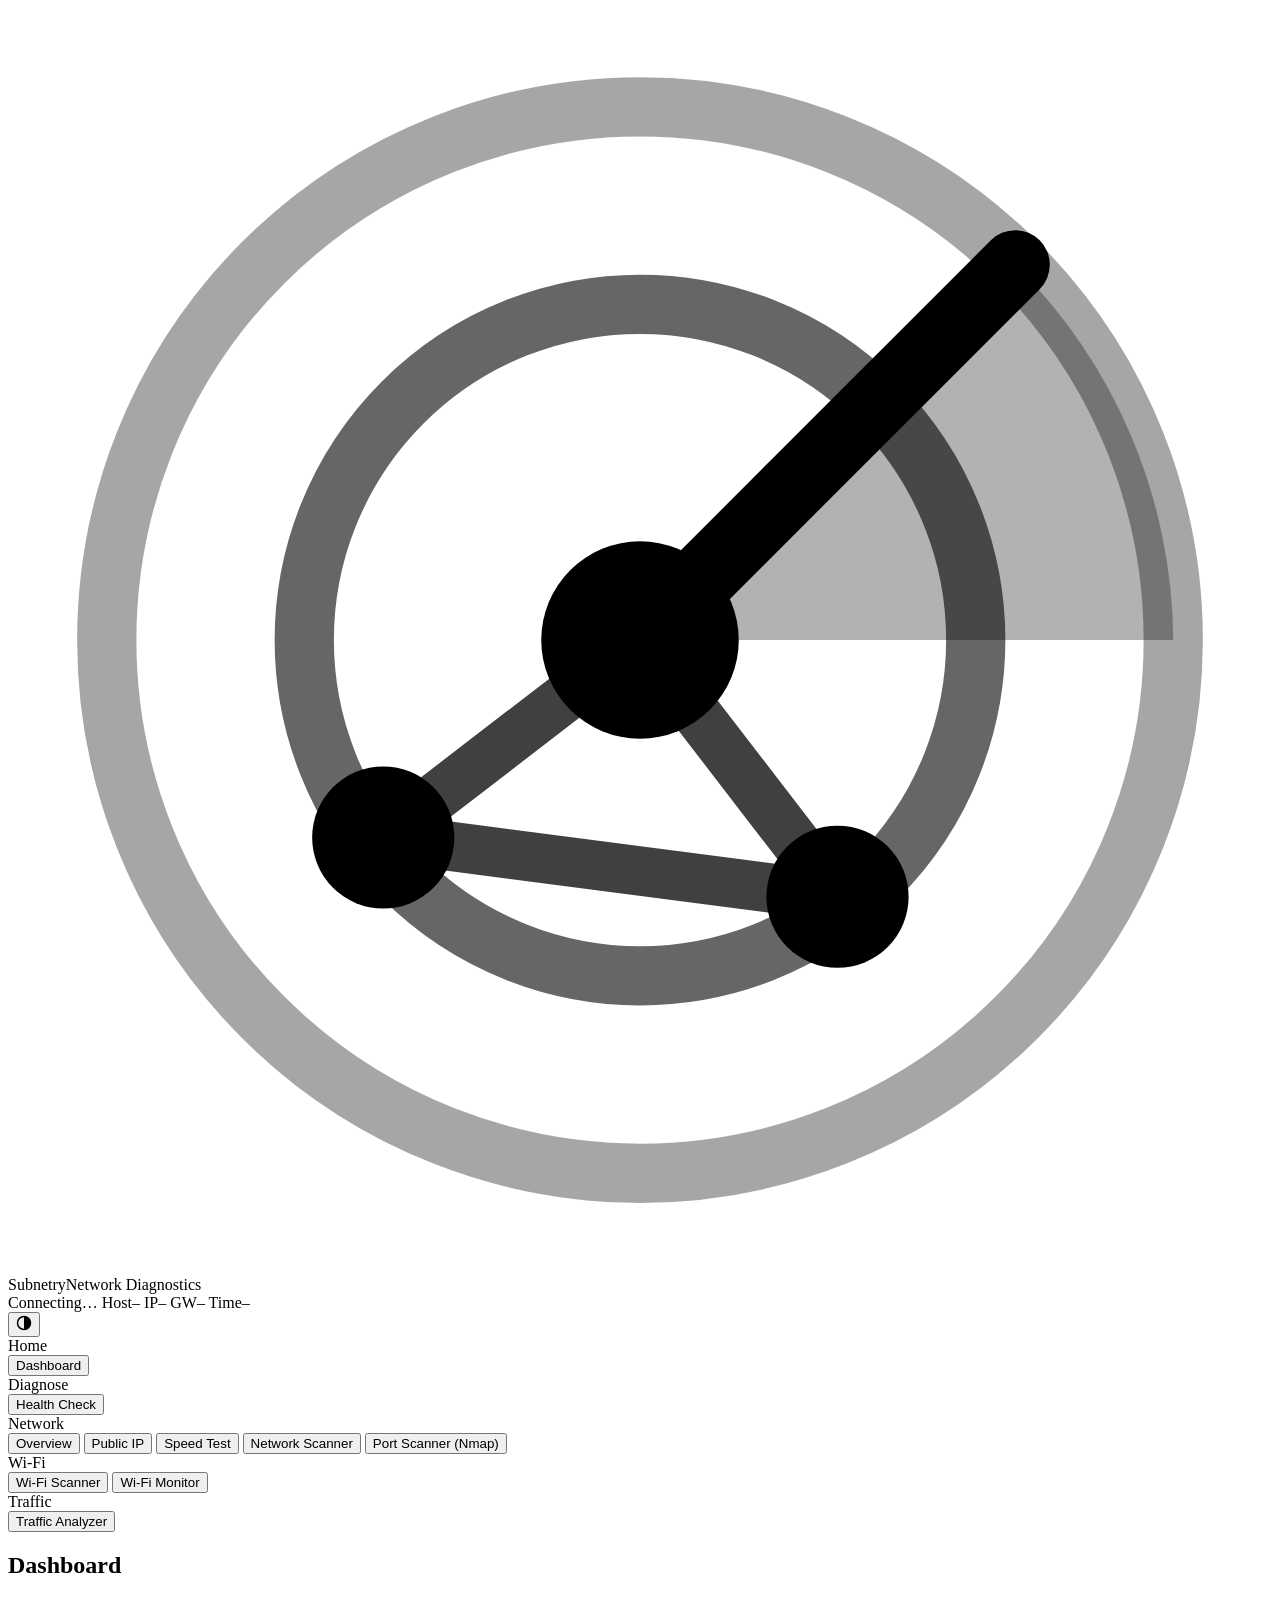
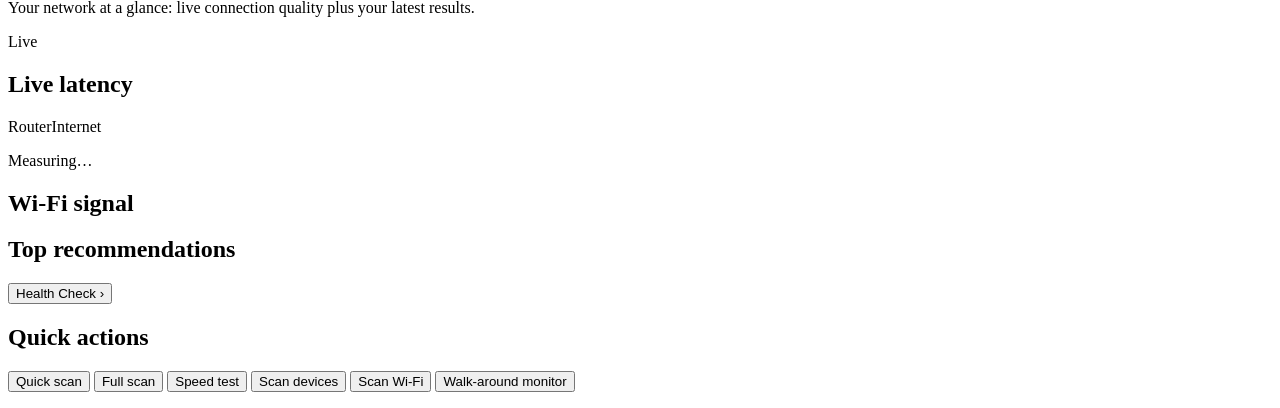
==== subnetry/static/index.html @ 168dc3af "Rename the app from NetApp to Subnetry - Package netapp/ -> subnetry/ (`python -m subnetry`), all UI" ====
<!doctype html>
<html lang="en">
<head>
  <meta charset="utf-8">
  <meta name="viewport" content="width=device-width, initial-scale=1">
  <title>Subnetry</title>
  <link rel="icon" href="/static/brand/icon.svg" type="image/svg+xml">
  <link rel="icon" href="/static/brand/favicon-32.png" sizes="32x32" type="image/png">
  <link rel="apple-touch-icon" href="/static/brand/apple-touch-icon.png">
  <meta name="theme-color" content="#060a12">
  <link rel="stylesheet" href="/static/styles.css">
</head>
<body>
  <header class="topbar">
    <div class="brand"><svg class="brand-logo" xmlns="http://www.w3.org/2000/svg" viewBox="0 0 64 64" fill="none" aria-hidden="true">
  <circle cx="32" cy="32" r="27" stroke="currentColor" stroke-width="3" stroke-opacity=".35"/>
  <circle cx="32" cy="32" r="17" stroke="currentColor" stroke-width="3" stroke-opacity=".6"/>
  <path d="M32 32 L59 32 A27 27 0 0 0 51 13 Z" fill="currentColor" fill-opacity=".3"/>
  <line x1="32" y1="32" x2="51" y2="13" stroke="currentColor" stroke-width="3.5" stroke-linecap="round"/>
  <path d="M32 32 L19 42 L42 45 Z" stroke="currentColor" stroke-width="2.5" stroke-linejoin="round" stroke-opacity=".75"/>
  <circle cx="19" cy="42" r="3.6" fill="currentColor"/>
  <circle cx="42" cy="45" r="3.6" fill="currentColor"/>
  <circle cx="32" cy="32" r="5" fill="currentColor"/>
</svg>Subnetry<span class="brand-sub">Network Diagnostics</span></div>
    <div class="sys-strip" aria-label="System status">
      <span class="sys-item"><span class="sys-dot" id="sys-dot"></span><span id="sys-state">Connecting…</span></span>
      <span class="sys-item hide-sm"><span class="sys-key">Host</span><span id="sys-host">–</span></span>
      <span class="sys-item hide-sm"><span class="sys-key">IP</span><span id="sys-ip">–</span></span>
      <span class="sys-item hide-md"><span class="sys-key">GW</span><span id="sys-gw">–</span></span>
      <span class="sys-item hide-sm"><span class="sys-key">Time</span><span id="sys-clock">–</span></span>
    </div>
    <button class="theme-toggle" id="theme-toggle" title="Toggle light/dark theme" aria-label="Toggle theme"><svg width="16" height="16" viewBox="0 0 16 16" aria-hidden="true"><circle cx="8" cy="8" r="6.5" fill="none" stroke="currentColor" stroke-width="1.5"/><path d="M8 1.5a6.5 6.5 0 0 1 0 13z" fill="currentColor"/></svg></button>
  </header>

  <div class="layout">
  <aside class="sidebar">
    <nav class="tabs" role="tablist" aria-label="Tools">
      <div class="nav-group">Home</div>
      <button role="tab" data-tab="dashboard">Dashboard</button>
      <div class="nav-group">Diagnose</div>
      <button role="tab" data-tab="health">Health Check</button>
      <div class="nav-group">Network</div>
      <button role="tab" data-tab="overview">Overview</button>
      <button role="tab" data-tab="ip">Public IP</button>
      <button role="tab" data-tab="speed">Speed Test</button>
      <button role="tab" data-tab="scan">Network Scanner</button>
      <button role="tab" data-tab="nmap">Port Scanner (Nmap)</button>
      <div class="nav-group">Wi-Fi</div>
      <button role="tab" data-tab="wifi">Wi-Fi Scanner</button>
      <button role="tab" data-tab="monitor">Wi-Fi Monitor</button>
      <div class="nav-group">Traffic</div>
      <button role="tab" data-tab="traffic">Traffic Analyzer</button>
    </nav>
  </aside>

  <main>
    <div class="crumb" id="crumb" aria-hidden="true"></div>
    <!-- Dashboard ----------------------------------------------------------------->
    <section id="tab-dashboard" class="panel" role="tabpanel">
      <div class="panel-head">
        <div>
          <h1>Dashboard</h1>
          <p class="muted">Your network at a glance: live connection quality plus your latest results.</p>
        </div>
        <div class="live-pill" id="dash-live"><span class="sys-dot"></span><span>Live</span></div>
      </div>
      <div class="tiles dash-tiles" id="dash-tiles"></div>
      <div class="dash-grid">
        <div class="card">
          <div class="card-head">
            <h2>Live latency</h2>
            <div class="legend"><span><i class="key key-1"></i>Router</span><span><i class="key key-2"></i>Internet</span></div>
          </div>
          <div class="chart" id="dash-latency"></div>
          <p class="sub chart-note" id="dash-latency-note">Measuring…</p>
        </div>
        <div class="card">
          <div class="card-head"><h2>Wi-Fi signal</h2><span class="sub" id="dash-wifi-name"></span></div>
          <div class="dial" id="dash-dial"></div>
        </div>
      </div>
      <div class="dash-grid">
        <div class="card">
          <div class="card-head"><h2>Top recommendations</h2><button class="link" type="button" data-goto="health">Health Check ›</button></div>
          <div id="dash-recs"></div>
        </div>
        <div class="card">
          <div class="card-head"><h2>Quick actions</h2></div>
          <div class="quick-actions">
            <button class="btn primary" type="button" data-action="quick">Quick scan</button>
            <button class="btn" type="button" data-action="full">Full scan</button>
            <button class="btn" type="button" data-action="speed">Speed test</button>
            <button class="btn" type="button" data-action="scan">Scan devices</button>
            <button class="btn" type="button" data-action="wifi">Scan Wi-Fi</button>
            <button class="btn" type="button" data-action="monitor">Walk-around monitor</button>
          </div>
          <dl class="facts" id="dash-facts"></dl>
        </div>
      </div>
    </section>

    <!-- Health check -------------------------------------------------------------->
    <section id="tab-health" class="panel" role="tabpanel" hidden>
      <div class="panel-head">
        <div>
          <h1>Health Check</h1>
          <p class="muted">Run a scan, then get a list of changes that will improve your network.</p>
        </div>
      </div>
      <div class="modes">
        <div class="mode-card">
          <h2>Quick scan</h2>
          <p class="muted">Internet speed test: download, upload, ping and jitter. About 25 seconds.</p>
          <button class="btn primary" data-diagnose="quick">Run quick scan</button>
        </div>
        <div class="mode-card">
          <h2>Full scan</h2>
          <p class="muted">Speed test, Wi-Fi signal &amp; channel analysis, device discovery and a security check of open ports.
            Takes 1–3 minutes. The report is saved automatically.</p>
          <button class="btn primary" data-diagnose="full">Run full scan</button>
        </div>
      </div>

      <div class="card" id="hc-progress" hidden>
        <div class="card-head"><h2 id="hc-progress-title">Scanning…</h2><span id="hc-radar"></span></div>
        <ol class="steps" id="hc-steps"></ol>
      </div>

      <div id="hc-results" hidden>
        <div class="tiles" id="hc-score"></div>
        <div class="card export">
          <div class="card-head">
            <h2>Export results</h2>
            <div class="export-buttons" id="hc-export"></div>
          </div>
          <p class="status" id="hc-saved"></p>
        </div>
        <h2>Recommendations</h2>
        <div class="filters" id="hc-filters" role="group" aria-label="Filter recommendations"></div>
        <div id="hc-recs"></div>
        <p class="muted" id="hc-details"></p>
      </div>
    </section>

    <!-- Overview ------------------------------------------------------------------>
    <section id="tab-overview" class="panel" role="tabpanel" hidden>
      <div class="panel-head">
        <div>
          <h1>Overview</h1>
          <p class="muted">This machine's network configuration.</p>
        </div>
        <button class="btn" id="overview-refresh">Refresh</button>
      </div>
      <div class="tiles" id="overview-tiles"></div>
      <h2>Interfaces</h2>
      <div class="table-wrap">
        <table>
          <thead><tr><th>Name</th><th>Status</th><th>IPv4</th><th>Network</th><th>MAC</th><th class="num">Link speed</th></tr></thead>
          <tbody id="iface-rows"></tbody>
        </table>
      </div>
    </section>

    <!-- Speed test ---------------------------------------------------------------->
    <section id="tab-speed" class="panel" role="tabpanel" hidden>
      <div class="panel-head">
        <div>
          <h1>Speed Test</h1>
          <p class="muted">Ping, jitter, download and upload, measured with Speedtest.net or Cloudflare.</p>
        </div>
      </div>
      <div class="card notice" id="sp-missing" hidden></div>
      <form class="toolbar" id="speed-form">
        <label>Engine <select id="sp-engine">
          <option value="ookla">Speedtest.net (Ookla)</option>
          <option value="cloudflare">Cloudflare</option>
        </select></label>
        <label id="sp-server-wrap">Server <select id="sp-server"><option value="">Closest server (automatic)</option></select></label>
        <button class="btn primary" id="speed-start" type="submit">Start test</button>
      </form>
      <p class="sub" id="sp-terms"></p>
      <div class="tiles">
        <div class="tile"><div class="tile-label">Ping</div><div class="tile-value"><span id="sp-ping">–</span><small>ms</small></div></div>
        <div class="tile"><div class="tile-label">Jitter</div><div class="tile-value"><span id="sp-jitter">–</span><small>ms</small></div></div>
        <div class="tile"><div class="tile-label"><i class="key key-1"></i>Download</div><div class="tile-value"><span id="sp-down">–</span><small>Mbps</small></div></div>
        <div class="tile"><div class="tile-label"><i class="key key-2"></i>Upload</div><div class="tile-value"><span id="sp-up">–</span><small>Mbps</small></div></div>
        <div class="tile" id="sp-loss-tile" hidden><div class="tile-label">Packet loss</div><div class="tile-value"><span id="sp-loss">–</span><small>%</small></div></div>
      </div>
      <p class="sub" id="sp-server-info"></p>
      <div class="card">
        <div class="card-head">
          <h2>Throughput</h2>
          <div class="legend"><span><i class="key key-1"></i>Download</span><span><i class="key key-2"></i>Upload</span></div>
        </div>
        <div class="speed-viz">
          <div class="dial" id="speed-dial"></div>
          <div class="chart" id="speed-chart"></div>
        </div>
        <p class="status" id="speed-status">Press <b>Start test</b> to begin. The test uses roughly 100–500 MB of data on a fast line.</p>
      </div>
    </section>

    <!-- Network scanner ----------------------------------------------------------->
    <section id="tab-scan" class="panel" role="tabpanel" hidden>
      <div class="panel-head">
        <div>
          <h1>Network Scanner</h1>
          <p class="muted">Find devices on your local network. Only scan networks you own or are allowed to test.</p>
        </div>
      </div>
      <form class="toolbar" id="scan-form">
        <label>Network <select id="scan-net"></select></label>
        <label>or CIDR <input id="scan-cidr" placeholder="192.168.1.0/24" spellcheck="false"></label>
        <label>Timeout <select id="scan-timeout"><option value="0.5">0.5 s</option><option value="1" selected>1 s</option><option value="2">2 s</option></select></label>
        <button class="btn primary" id="scan-start" type="submit">Scan</button>
      </form>
      <div class="progress" aria-hidden="true"><div id="scan-bar"></div></div>
      <div class="status-row"><span id="scan-radar"></span><p class="status" id="scan-status">Pick a network and press <b>Scan</b>.</p></div>
      <div class="table-wrap">
        <table>
          <thead><tr><th>IP address</th><th>Hostname</th><th>MAC</th><th>Detected by</th><th class="num">Response</th><th>Ports</th></tr></thead>
          <tbody id="scan-rows"></tbody>
        </table>
      </div>
    </section>

    <!-- Wi-Fi scanner ------------------------------------------------------------->
    <section id="tab-wifi" class="panel" role="tabpanel" hidden>
      <div class="panel-head">
        <div>
          <h1>Wi-Fi Scanner</h1>
          <p class="muted">Nearby access points, signal strength and channel congestion.</p>
        </div>
        <button class="btn primary" id="wifi-start">Scan</button>
      </div>
      <div class="card notice" id="wifi-location" hidden></div>
      <p class="status" id="wifi-status">Press <b>Scan</b> to list nearby networks.</p>
      <div class="tiles" id="wifi-recs"></div>
      <div class="grid-2" id="wifi-charts"></div>
      <div class="table-wrap">
        <table>
          <thead><tr><th>SSID</th><th>BSSID</th><th>Signal</th><th class="num">Channel</th><th>Band</th><th>Security</th></tr></thead>
          <tbody id="wifi-rows"></tbody>
        </table>
      </div>
    </section>

    <!-- Public IP ------------------------------------------------------------------>
    <section id="tab-ip" class="panel" role="tabpanel" hidden>
      <div class="panel-head">
        <div>
          <h1>Public IP</h1>
          <p class="muted">The address the internet sees for your connection, and who it belongs to.</p>
        </div>
        <button class="btn" id="ip-refresh">Refresh</button>
      </div>
      <p class="status" id="ip-status">Looking up your public IP…</p>
      <div class="tiles" id="ip-tiles"></div>
      <div class="card">
        <div class="card-head"><h2>Look up another IP address</h2></div>
        <form class="toolbar" id="ip-form">
          <label>IP address <input id="ip-query" placeholder="8.8.8.8" spellcheck="false"></label>
          <button class="btn primary" type="submit">Look up</button>
        </form>
        <p class="status" id="ip-lookup-status"></p>
        <div class="tiles" id="ip-lookup-tiles"></div>
      </div>
      <p class="muted small-print">Lookups use ipinfo.io (fallback: ipwho.is). IP location is approximate: it usually points
        to your ISP's nearest hub, not your home.</p>
    </section>

    <!-- Nmap ----------------------------------------------------------------------->
    <section id="tab-nmap" class="panel" role="tabpanel" hidden>
      <div class="panel-head">
        <div>
          <h1>Port Scanner (Nmap)</h1>
          <p class="muted">Find open ports and the software behind them using Nmap: on your LAN or on public addresses you own.
            Only scan systems you own or are allowed to test.</p>
        </div>
      </div>
      <div class="card notice" id="nmap-missing" hidden></div>
      <form class="toolbar" id="nmap-form">
        <label>Target <input id="nmap-target" placeholder="192.168.1.0/24, 203.0.113.7 or example.com" spellcheck="false"></label>
        <button class="btn" id="nmap-myip" type="button" title="Fill in this connection's public IP address">My public IP</button>
        <label>Scan type <select id="nmap-profile"></select></label>
        <label class="check"><input type="checkbox" id="nmap-os"> OS detection <span class="sub" id="nmap-os-note"></span></label>
        <label class="check"><input type="checkbox" id="nmap-scripts"> Default scripts</label>
        <label class="check" id="nmap-auth-wrap" hidden><input type="checkbox" id="nmap-auth"> I own this or have permission to scan it</label>
        <button class="btn primary" id="nmap-start" type="submit">Run Nmap</button>
        <button class="btn" id="nmap-stop" type="button" hidden>Stop</button>
      </form>
      <p class="sub" id="nmap-profile-desc"></p>
      <p class="sub" id="nmap-public-note" hidden>Public target: scanning from inside your own network can show more than the
        internet sees, because some routers loop the request back internally. To see exactly what's exposed, scan from
        another connection (e.g. a phone hotspot).</p>
      <div class="progress" aria-hidden="true"><div id="nmap-bar"></div></div>
      <div class="status-row"><span id="nmap-radar"></span><p class="status" id="nmap-status">Choose a target and scan type, then press <b>Run Nmap</b>.</p></div>
      <p class="mono sub" id="nmap-command"></p>
      <div id="nmap-findings"></div>
      <div id="nmap-results"></div>
    </section>

    <!-- Wi-Fi monitor ---------------------------------------------------------------->
    <section id="tab-monitor" class="panel" role="tabpanel" hidden>
      <div class="panel-head">
        <div>
          <h1>Wi-Fi Monitor</h1>
          <p class="muted">Live signal graph. Walk around with this device to find weak spots and see which access point you're on.</p>
        </div>
      </div>
      <form class="toolbar" id="mon-form">
        <label>Sample every <select id="mon-interval"><option value="1">1 s</option><option value="2" selected>2 s</option><option value="5">5 s</option></select></label>
        <button class="btn primary" id="mon-start" type="submit">Start monitoring</button>
        <button class="btn" id="mon-stop" type="button" hidden>Stop</button>
        <span class="toolbar-gap"></span>
        <label>Location <input id="mon-location" placeholder="e.g. Kitchen" spellcheck="false"></label>
        <button class="btn" id="mon-mark" type="button" disabled>Mark location</button>
        <button class="btn" id="mon-export" type="button" disabled>Export CSV</button>
      </form>
      <div class="card notice" id="mon-loc-notice" hidden></div>
      <p class="status" id="mon-status">Press <b>Start monitoring</b>. To survey your home, type a room name, press <b>Mark location</b>,
        stand there for 15–30 seconds, then move to the next room.</p>
      <div class="tiles" id="mon-tiles"></div>
      <div class="card">
        <div class="card-head">
          <h2>Signal strength</h2>
          <div class="legend" id="mon-legend"></div>
        </div>
        <div class="speed-viz">
          <div class="dial" id="mon-dial"></div>
          <div class="chart" id="mon-chart"></div>
        </div>
      </div>
      <div class="grid-2 top-gap">
        <div class="card">
          <div class="card-head"><h2>Access points for this network</h2><span class="sub" id="mon-aps-note">Refreshed every 30 s</span></div>
          <div class="table-wrap flat"><table>
            <thead><tr><th>Access point (BSSID)</th><th>Band</th><th class="num">Ch</th><th>Signal</th></tr></thead>
            <tbody id="mon-aps"><tr><td colspan="4" class="empty">Waiting for the first scan…</td></tr></tbody>
          </table></div>
        </div>
        <div class="card">
          <div class="card-head"><h2>Events</h2></div>
          <ul class="feed" id="mon-events"><li class="sub">Roams, disconnects and sticky-connection warnings appear here.</li></ul>
        </div>
      </div>
      <h2>Location survey</h2>
      <div class="table-wrap">
        <table>
          <thead><tr><th>Location</th><th>Quality</th><th class="num">Average</th><th class="num">Worst</th><th class="num">Best</th><th>Access points</th><th class="num">Samples</th></tr></thead>
          <tbody id="mon-survey"><tr><td colspan="7" class="empty">Mark locations while monitoring to build a survey.</td></tr></tbody>
        </table>
      </div>
    </section>

    <!-- Traffic analyzer --------------------------------------------------------------->
    <section id="tab-traffic" class="panel" role="tabpanel" hidden>
      <div class="panel-head">
        <div>
          <h1>Traffic Analyzer</h1>
          <p class="muted">Capture packets with Wireshark's engine (tshark) and see what's happening in plain English.</p>
        </div>
      </div>
      <div class="card notice" id="tr-missing" hidden></div>
      <form class="toolbar" id="tr-form">
        <label>Interface <select id="tr-iface"></select></label>
        <label>Duration <select id="tr-duration"><option value="30">30 s</option><option value="60" selected>1 min</option><option value="120">2 min</option><option value="300">5 min</option><option value="600">10 min</option></select></label>
        <label>Capture filter (optional) <input id="tr-filter" placeholder="e.g. host 192.168.1.20" spellcheck="false"></label>
        <label class="check"><input type="checkbox" id="tr-save"> Save .pcapng for Wireshark</label>
        <button class="btn primary" id="tr-start" type="submit">Start capture</button>
        <button class="btn" id="tr-stop" type="button" hidden>Stop</button>
      </form>
      <p class="status" id="tr-status">Pick the interface you use to reach the internet (usually Wi-Fi or Ethernet) and start a capture.</p>
      <details class="explain">
        <summary>What can I see?</summary>
        <p>On Wi-Fi and modern switched networks, a computer only sees <b>its own traffic</b> plus broadcast/multicast
          chatter from other devices (device announcements, DHCP, ARP). To watch every device you need a switch with a
          <i>mirror/SPAN port</i>, a Wi-Fi adapter in <i>monitor mode</i>, or to capture on the router itself.
          Encrypted traffic (HTTPS, QUIC) only reveals which site was contacted, not what was sent.</p>
      </details>
      <div class="tiles" id="tr-tiles"></div>
      <div class="card">
        <div class="card-head">
          <h2>Throughput</h2>
          <div class="legend"><span><i class="key key-1"></i>Download (in)</span><span><i class="key key-2"></i>Upload (out)</span></div>
        </div>
        <div class="chart" id="tr-chart"></div>
      </div>
      <div class="grid-2 top-gap">
        <div class="card"><div class="card-head"><h2>Protocols</h2><span class="sub">Share of data</span></div><div id="tr-protocols" class="hbars"></div></div>
        <div class="card"><div class="card-head"><h2>What we noticed</h2></div><div id="tr-insights"><p class="sub">Insights appear once traffic is captured.</p></div></div>
      </div>
      <div class="grid-2">
        <div class="card"><div class="card-head"><h2>Busiest devices</h2></div>
          <div class="table-wrap flat"><table><thead><tr><th>Device</th><th class="num">Sent</th><th class="num">Received</th><th>Mostly</th></tr></thead>
          <tbody id="tr-devices"><tr><td colspan="4" class="empty">–</td></tr></tbody></table></div></div>
        <div class="card"><div class="card-head"><h2>Sites &amp; services contacted</h2></div>
          <div class="table-wrap flat"><table><thead><tr><th>Destination</th><th>Protocol</th><th class="num">Data</th></tr></thead>
          <tbody id="tr-dests"><tr><td colspan="3" class="empty">–</td></tr></tbody></table></div></div>
      </div>
      <div class="card">
        <div class="card-head"><h2>Live activity</h2><span class="sub">First occurrence of each lookup/connection</span></div>
        <ul class="feed" id="tr-feed"><li class="sub">Nothing captured yet.</li></ul>
      </div>
    </section>
  </main>
  </div>

  <div class="tooltip" id="tooltip" role="tooltip" hidden></div>
  <script src="/static/app.js"></script>
  <script src="/static/ipinfo.js"></script>
  <script src="/static/nmap.js"></script>
  <script src="/static/monitor.js"></script>
  <script src="/static/traffic.js"></script>
  <script src="/static/dashboard.js"></script>
  <script src="/static/main.js"></script>
</body>
</html>
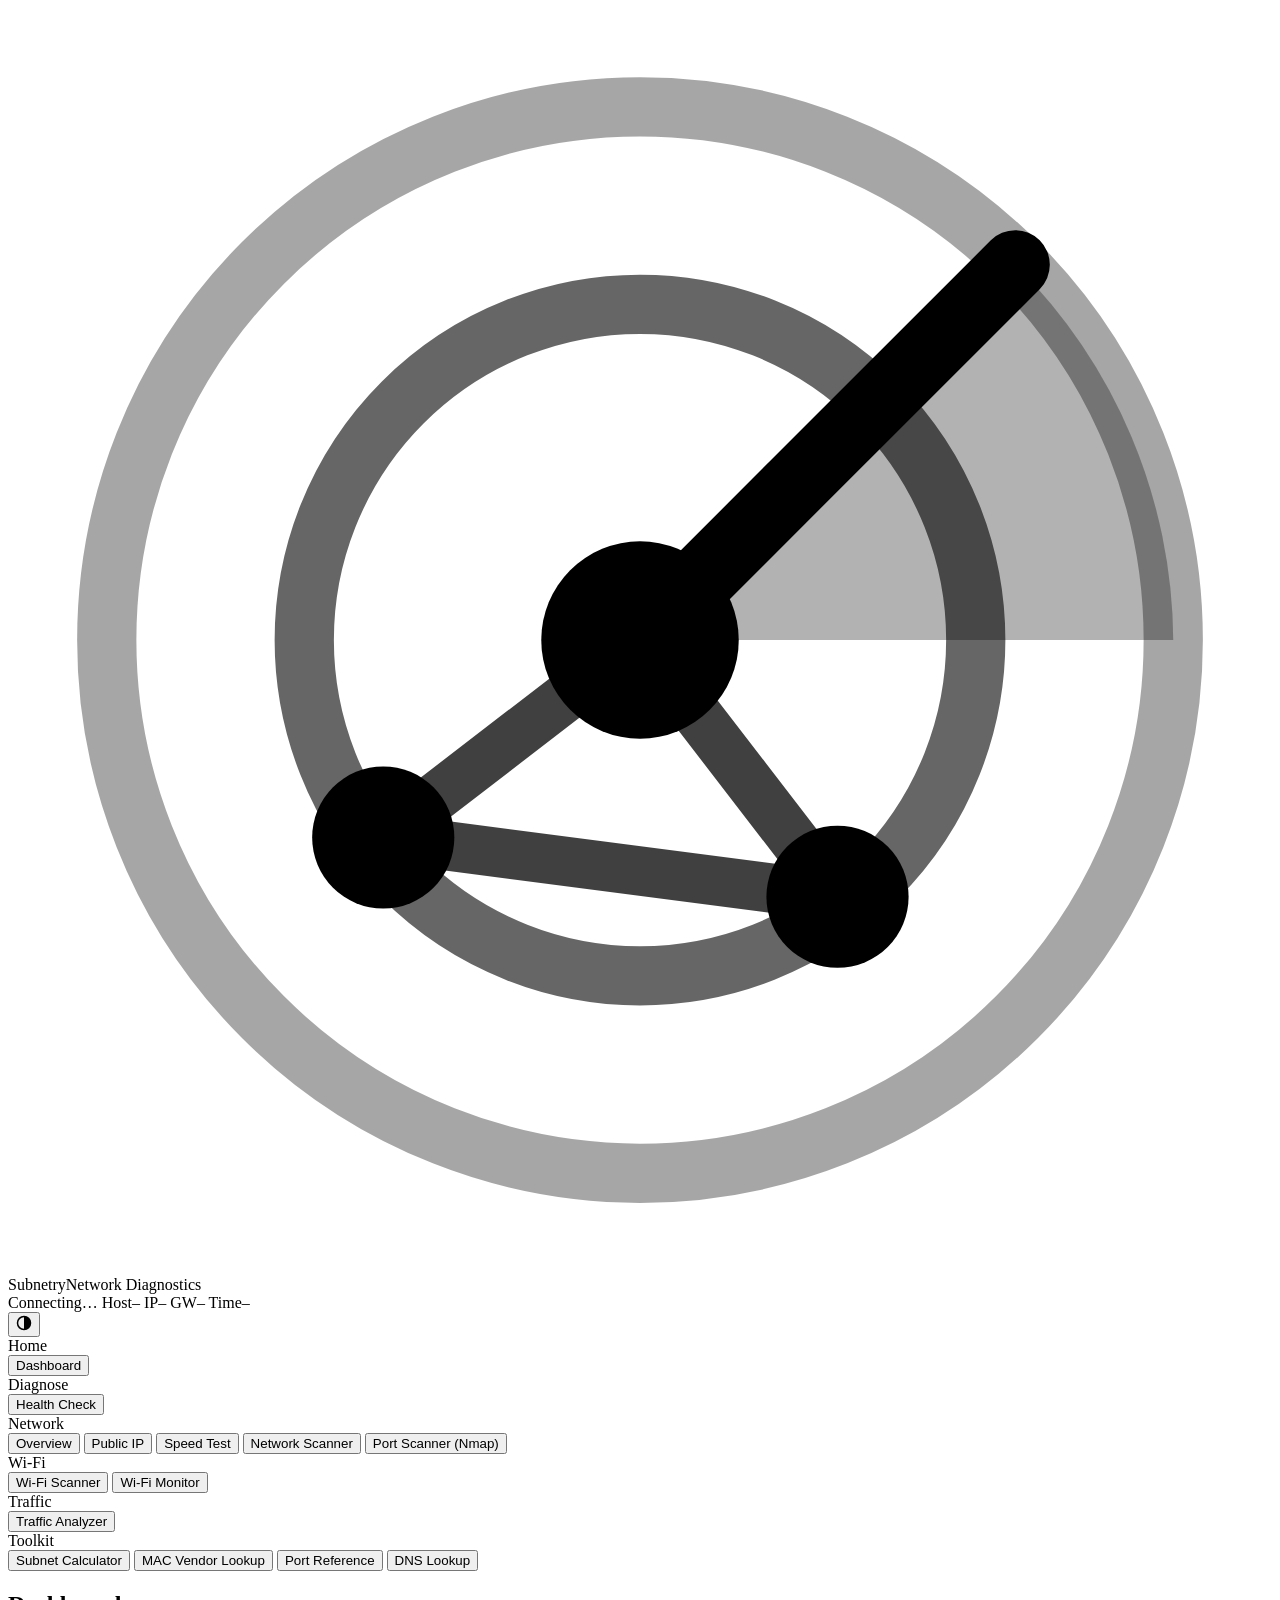
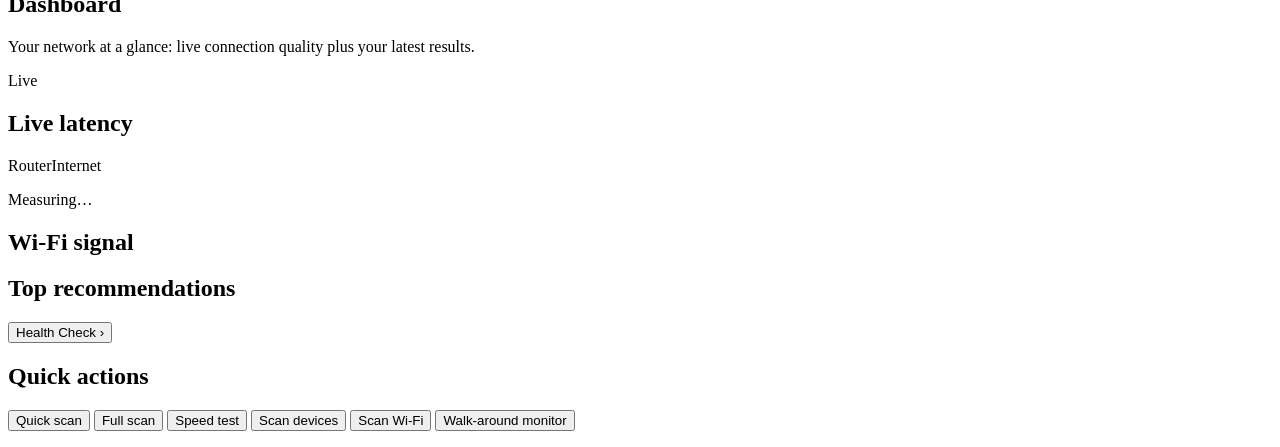
==== commit c3fc8f3b: "Add Toolkit: subnet calculator, MAC vendor lookup, port reference, DNS lookup & explainers - Subnet " ====
--- a/subnetry/static/index.html
+++ b/subnetry/static/index.html
@@ -50,6 +50,11 @@
       <button role="tab" data-tab="monitor">Wi-Fi Monitor</button>
       <div class="nav-group">Traffic</div>
       <button role="tab" data-tab="traffic">Traffic Analyzer</button>
+      <div class="nav-group">Toolkit</div>
+      <button role="tab" data-tab="subnet">Subnet Calculator</button>
+      <button role="tab" data-tab="mac">MAC Vendor Lookup</button>
+      <button role="tab" data-tab="portref">Port Reference</button>
+      <button role="tab" data-tab="dns">DNS Lookup</button>
     </nav>
   </aside>
 
@@ -403,6 +408,129 @@
         <ul class="feed" id="tr-feed"><li class="sub">Nothing captured yet.</li></ul>
       </div>
     </section>
+
+    <!-- Subnet calculator ---------------------------------------------------------->
+    <section id="tab-subnet" class="panel" role="tabpanel" hidden>
+      <div class="panel-head">
+        <div>
+          <h1>Subnet Calculator</h1>
+          <p class="muted">Work out network ranges, masks and host counts for IPv4 and IPv6, then split or combine networks.</p>
+        </div>
+      </div>
+      <form class="toolbar" id="sn-form">
+        <label>Address / prefix <input id="sn-input" placeholder="192.168.1.10/24" spellcheck="false" value="192.168.1.10/24"></label>
+        <button class="btn primary" type="submit">Calculate</button>
+        <span class="chips" id="sn-examples">
+          <button type="button" class="chip" data-ex="192.168.1.10/24">Home /24</button>
+          <button type="button" class="chip" data-ex="10.20.30.40 255.255.252.0">Mask form</button>
+          <button type="button" class="chip" data-ex="172.16.5.9/30">/30 link</button>
+          <button type="button" class="chip" data-ex="10.0.0.0/8">10.0.0.0/8</button>
+          <button type="button" class="chip" data-ex="2001:db8:abcd::1/48">IPv6 /48</button>
+        </span>
+      </form>
+      <p class="status" id="sn-status"></p>
+      <div class="tiles" id="sn-tiles"></div>
+      <div class="card" id="sn-binary-card" hidden>
+        <div class="card-head"><h2>In binary</h2><div class="legend"><span><i class="key bit-net"></i>Network bits</span><span><i class="key bit-host"></i>Host bits</span></div></div>
+        <div class="binary" id="sn-binary"></div>
+        <p class="sub" id="sn-binary-note"></p>
+      </div>
+      <div class="grid-2 top-gap">
+        <div class="card">
+          <div class="card-head"><h2>Split into subnets</h2></div>
+          <form class="toolbar" id="sn-split-form">
+            <label>New prefix <select id="sn-split-prefix"></select></label>
+            <button class="btn" type="submit">Split</button>
+          </form>
+          <p class="sub" id="sn-split-note"></p>
+          <div class="table-wrap flat scroll-y"><table><thead><tr><th>Subnet</th><th>Usable range</th><th>Broadcast</th><th class="num">Hosts</th></tr></thead>
+          <tbody id="sn-split-rows"><tr><td colspan="4" class="empty">Calculate a network, then pick a smaller prefix.</td></tr></tbody></table></div>
+        </div>
+        <div class="card">
+          <div class="card-head"><h2>Summarize networks</h2></div>
+          <form id="sn-sum-form">
+            <textarea id="sn-sum-input" rows="4" spellcheck="false" placeholder="192.168.0.0/24&#10;192.168.1.0/24&#10;192.168.2.0/24"></textarea>
+            <button class="btn top-gap-sm" type="submit">Summarize</button>
+          </form>
+          <div id="sn-sum-result" class="sub top-gap-sm">Combine routes or firewall rules into the fewest CIDR blocks.</div>
+        </div>
+      </div>
+      <h2>Cheat sheet</h2>
+      <div class="table-wrap scroll-y tall"><table><thead><tr><th>Prefix</th><th>Netmask</th><th>Wildcard</th><th class="num">Addresses</th><th class="num">Usable hosts</th><th>Typical use</th></tr></thead>
+      <tbody id="sn-cheat"></tbody></table></div>
+    </section>
+
+    <!-- MAC vendor lookup ----------------------------------------------------------->
+    <section id="tab-mac" class="panel" role="tabpanel" hidden>
+      <div class="panel-head">
+        <div>
+          <h1>MAC Vendor Lookup</h1>
+          <p class="muted">Find out who made a network device from its MAC (hardware) address.</p>
+        </div>
+      </div>
+      <form class="toolbar" id="mac-form">
+        <label>MAC address(es) <textarea id="mac-input" rows="2" spellcheck="false" placeholder="3C:22:FB:12:34:56&#10;b8-27-eb-00-11-22"></textarea></label>
+        <button class="btn primary" type="submit">Look up</button>
+        <button class="btn" type="button" id="mac-update" title="Download the official IEEE registry (about 6 MB)">Update vendor database</button>
+      </form>
+      <p class="status" id="mac-status"></p>
+      <div id="mac-results"></div>
+      <div class="card">
+        <div class="card-head"><h2>How a MAC address works</h2></div>
+        <div class="mac-diagram">
+          <div class="mac-part oui"><span class="mono">3C:22:FB</span><b>Vendor (OUI)</b><small>Assigned to the manufacturer by the IEEE</small></div>
+          <div class="mac-part dev"><span class="mono">12:34:56</span><b>Device</b><small>Chosen by the manufacturer for each unit</small></div>
+        </div>
+        <ul class="explain-list">
+          <li><b>Second-lowest bit of the first byte (U/L):</b> when it's 1 the address was made up by the device rather than burned in.
+            Phones and laptops do this for privacy ("private Wi-Fi address"), so these have no vendor. Quick check: the 2nd hex digit is 2, 6, A or E.</li>
+          <li><b>Lowest bit of the first byte (I/G):</b> 1 means multicast (a group of devices), e.g. 01:00:5E:… for IPv4 multicast.</li>
+          <li><b>FF:FF:FF:FF:FF:FF</b> is broadcast: every device on the local network receives it.</li>
+          <li>Big vendors own many prefixes, and some sell sub-blocks (MA-M 28-bit, MA-S 36-bit) to small companies.</li>
+        </ul>
+      </div>
+    </section>
+
+    <!-- Port reference ------------------------------------------------------------------>
+    <section id="tab-portref" class="panel" role="tabpanel" hidden>
+      <div class="panel-head">
+        <div>
+          <h1>Port Reference</h1>
+          <p class="muted">What common ports are used for, whether they're encrypted, and what to watch out for.</p>
+        </div>
+      </div>
+      <form class="toolbar" id="pr-form">
+        <label>Search <input id="pr-q" placeholder="443, ssh, printer…" spellcheck="false"></label>
+        <label>Category <select id="pr-cat"><option value="">All categories</option></select></label>
+        <label>Show <select id="pr-risk"><option value="">Everything</option><option value="risky">Risky only</option><option value="caution">Caution + risky</option></select></label>
+      </form>
+      <div class="tiles" id="pr-ranges"></div>
+      <p class="status" id="pr-count"></p>
+      <div class="table-wrap"><table>
+        <thead><tr><th class="num">Port</th><th>Proto</th><th>Service</th><th>What it's for</th><th>Encrypted</th><th>Risk</th></tr></thead>
+        <tbody id="pr-rows"></tbody>
+      </table></div>
+    </section>
+
+    <!-- DNS lookup ------------------------------------------------------------------------->
+    <section id="tab-dns" class="panel" role="tabpanel" hidden>
+      <div class="panel-head">
+        <div>
+          <h1>DNS Lookup</h1>
+          <p class="muted">Look up a domain's DNS records and see what each one means, including email security (SPF, DKIM, DMARC).</p>
+        </div>
+      </div>
+      <form class="toolbar" id="dns-form">
+        <label>Domain or IP <input id="dns-q" placeholder="example.com" spellcheck="false"></label>
+        <label>Ask <select id="dns-resolver"></select></label>
+        <button class="btn primary" type="submit">Look up</button>
+      </form>
+      <div class="status-row"><span id="dns-radar"></span><p class="status" id="dns-status">Enter a domain (or an IP address for reverse DNS).</p></div>
+      <div id="dns-findings"></div>
+      <div id="dns-results"></div>
+      <h2>Record types explained</h2>
+      <div class="explainers" id="dns-explainers"></div>
+    </section>
   </main>
   </div>
 
@@ -413,6 +541,7 @@
   <script src="/static/monitor.js"></script>
   <script src="/static/traffic.js"></script>
   <script src="/static/dashboard.js"></script>
+  <script src="/static/toolkit.js"></script>
   <script src="/static/main.js"></script>
 </body>
 </html>
